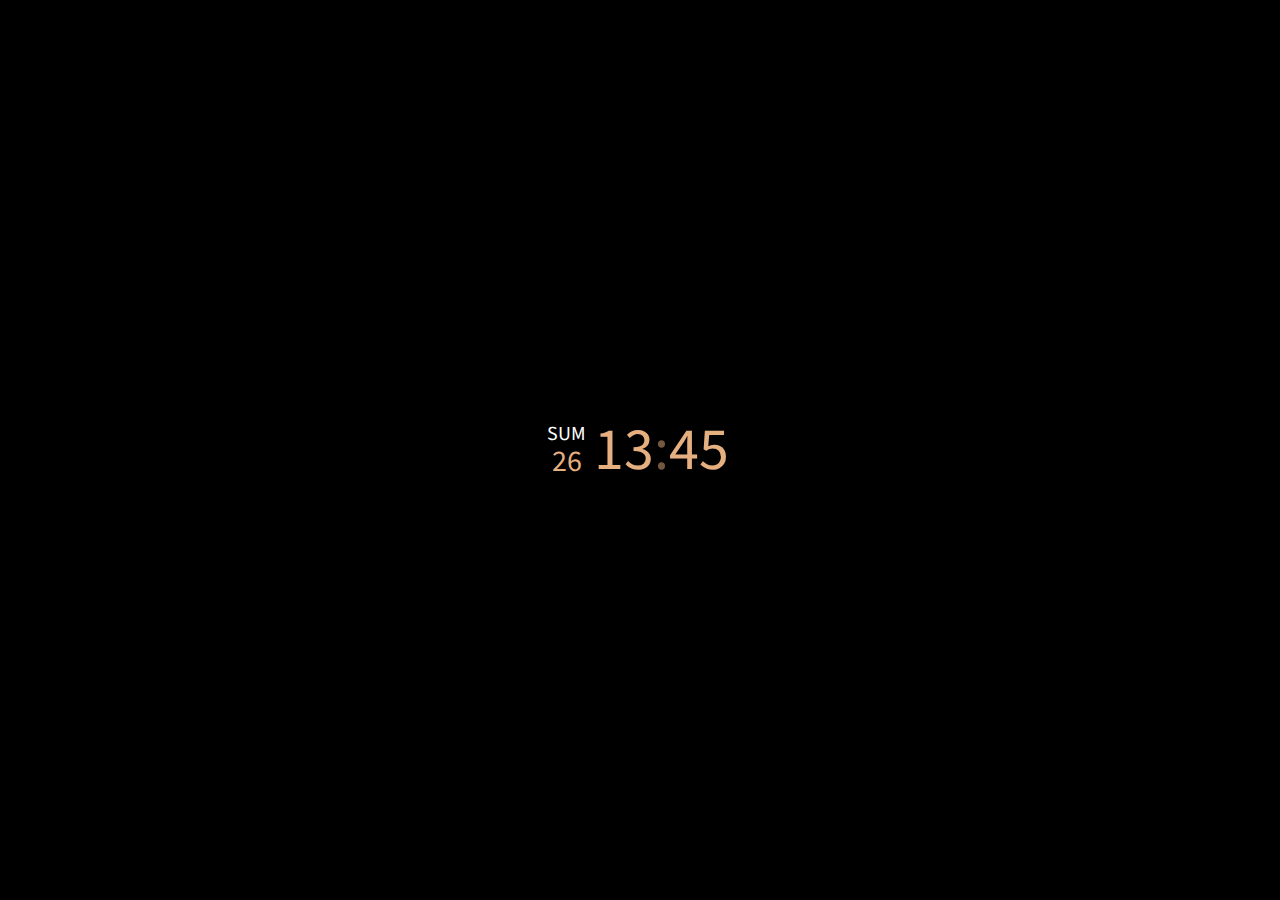
==== watch-master/index.html @ 9827c5ec "Added current weekday and date" ====
<!DOCTYPE html>
<html lang="en">

<head>
    <meta charset="UTF-8">
    <meta name="viewport" content="width=device-width, initial-scale=1.0">
    <meta http-equiv="X-UA-Compatible" content="ie=edge">
    <title>Watch-out</title>
    <script src="assets/js/script.js"></script>
    <link rel="stylesheet" href="assets/style/style.css">
    <link href="https://fonts.googleapis.com/css?family=Source+Sans+Pro:300" rel="stylesheet">
</head>

<body onload="start()">
    <div class="info">
        <div class="clock">
            <p id="hours"></p>
            <p id="pulsate">:</p>
            <p id="minutes"></p>
        </div>

        <div class="dateday">
            <p id="weekday"></p>
            <p id="day"></p>
        </div>
    </div>
    <!-- <div class="lamp">
        <a href="https://maker.ifttt.com/trigger/evening_lights/with/key/dgcuzjXyAQC2XoMhSnPyUb" target="_blank">
        <img src="assets/img/on.svg" alt="" id="on" onclick="goodnight()">
        </a>
        <a href="https://maker.ifttt.com/trigger/goodnight/with/key/dgcuzjXyAQC2XoMhSnPyUb" target="_blank">
        <img src="assets/img/off.svg" alt="" id="off" onclick="eveningLights()">
        </a>
    </div> -->
</body>

</html>
---- watch-master/assets/style/style.css ----
body {
    margin: 0;
    padding: 0;
    box-sizing: border-box;
    background-color: black;
    font-family: 'Source Sans Pro', sans-serif;
    height: 100%;
    overflow: hidden;
    color: rgb(230,175,128);
}

.clock {
    font-size: 60px;
    display: flex;
    flex-direction: row;
}

.dateday {
    padding: 80px 12px 0 0;
}

.info {
    position: absolute;
    top: 50%;
    left: 50%;
    transform: translate(-50%, -50%);
    display: flex;
    flex-direction: row-reverse;
    text-align: center;
}

#weekday {
    color: white;
    margin: -8px;
    font-size: 20px;
}

#day {
    margin: 0;
    font-size: 30px;
}

#pulsate {
    -webkit-animation: pulsate 1s ease-out;
    -webkit-animation-iteration-count: infinite; 
    opacity: 0.5;
}
@-webkit-keyframes pulsate {
    0% { 
        opacity: 1.0;
    }
    50% { 
        opacity: 0.8;
    }
    70% {
        opacity: 0.6;
    }
    90% {
        opacity: 0.4;
    }
    100% { 
        opacity: 0.8;
    }
}

.lamp {
    position: absolute;
    top: 80%;
    left: 50%;
    transform: translate(-50%, -50%);
    /* display: flex;
    flex-direction: row */
}

#on {
    height: 100px;
    /* position: absolute;
    top: 80%;
    left: 50%;
    transform: translate(-50%, -50%); 
    transition: 0.2s; */
}

#on:hover {
    cursor: pointer;
    /* height: 110px; 
    transition: 0.2s; */
}

#off {
    height: 100px;
    /* position: absolute;
    top: 80%;
    left: 50%;
    transform: translate(-50%, -50%);
    transition: 0.2s; */
}

#off:hover {
    cursor: pointer;
    /* height: 110px;
    transition: 0.2s; */
}
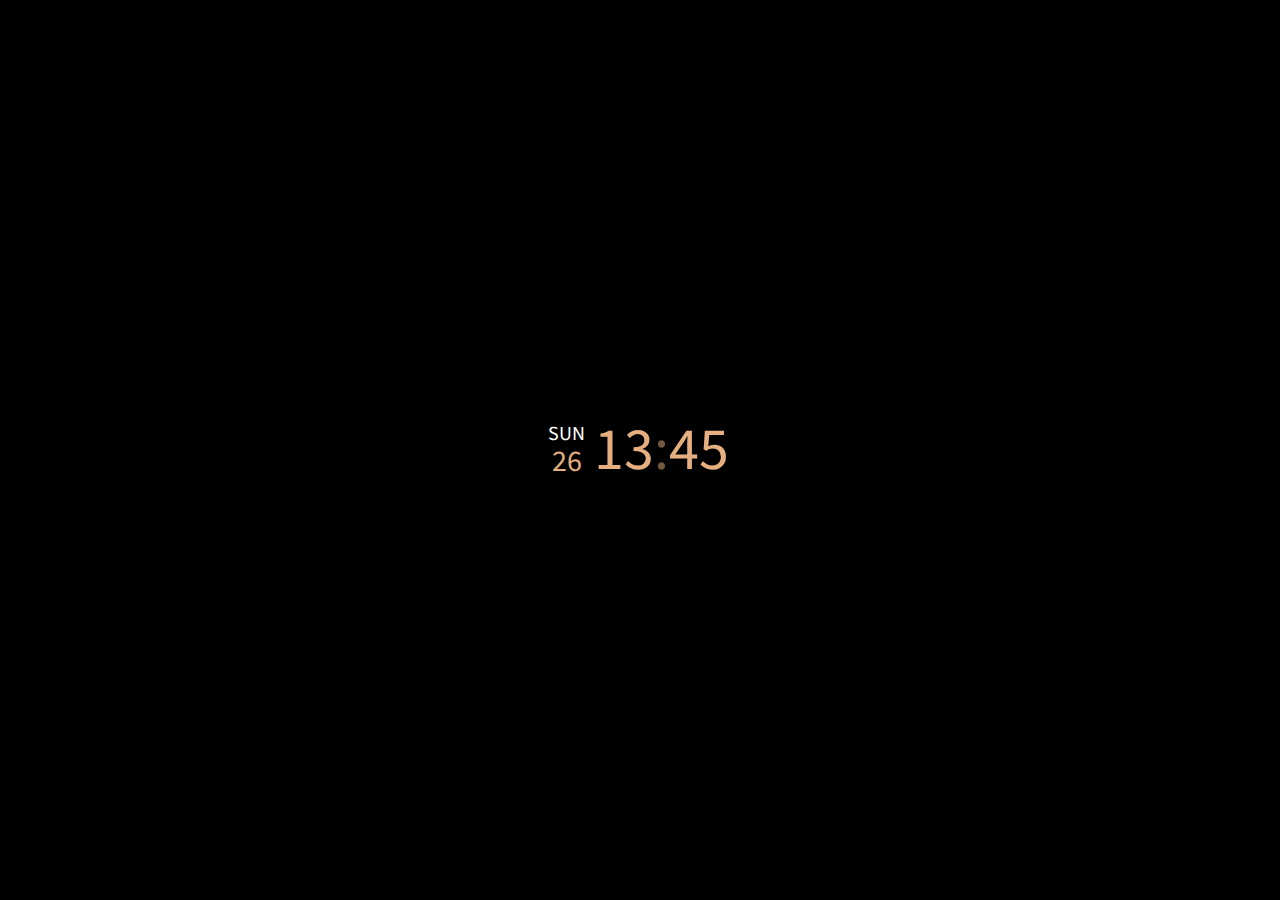
==== commit caaad9ae: "Removed code" ====
--- a/watch-master/index.html
+++ b/watch-master/index.html
@@ -11,7 +11,7 @@
     <link href="https://fonts.googleapis.com/css?family=Source+Sans+Pro:300" rel="stylesheet">
 </head>
 
-<body onload="start()">
+<body onload="init()">
     <div class="info">
         <div class="clock">
             <p id="hours"></p>
@@ -24,14 +24,6 @@
             <p id="day"></p>
         </div>
     </div>
-    <!-- <div class="lamp">
-        <a href="https://maker.ifttt.com/trigger/evening_lights/with/key/dgcuzjXyAQC2XoMhSnPyUb" target="_blank">
-        <img src="assets/img/on.svg" alt="" id="on" onclick="goodnight()">
-        </a>
-        <a href="https://maker.ifttt.com/trigger/goodnight/with/key/dgcuzjXyAQC2XoMhSnPyUb" target="_blank">
-        <img src="assets/img/off.svg" alt="" id="off" onclick="eveningLights()">
-        </a>
-    </div> -->
 </body>
 
 </html>--- a/watch-master/assets/style/style.css
+++ b/watch-master/assets/style/style.css
@@ -17,6 +17,7 @@
 
 .dateday {
     padding: 80px 12px 0 0;
+    /* border: 1px solid white; */
 }
 
 .info {
@@ -61,43 +62,4 @@
     100% { 
         opacity: 0.8;
     }
-}
-
-.lamp {
-    position: absolute;
-    top: 80%;
-    left: 50%;
-    transform: translate(-50%, -50%);
-    /* display: flex;
-    flex-direction: row */
-}
-
-#on {
-    height: 100px;
-    /* position: absolute;
-    top: 80%;
-    left: 50%;
-    transform: translate(-50%, -50%); 
-    transition: 0.2s; */
-}
-
-#on:hover {
-    cursor: pointer;
-    /* height: 110px; 
-    transition: 0.2s; */
-}
-
-#off {
-    height: 100px;
-    /* position: absolute;
-    top: 80%;
-    left: 50%;
-    transform: translate(-50%, -50%);
-    transition: 0.2s; */
-}
-
-#off:hover {
-    cursor: pointer;
-    /* height: 110px;
-    transition: 0.2s; */
 }